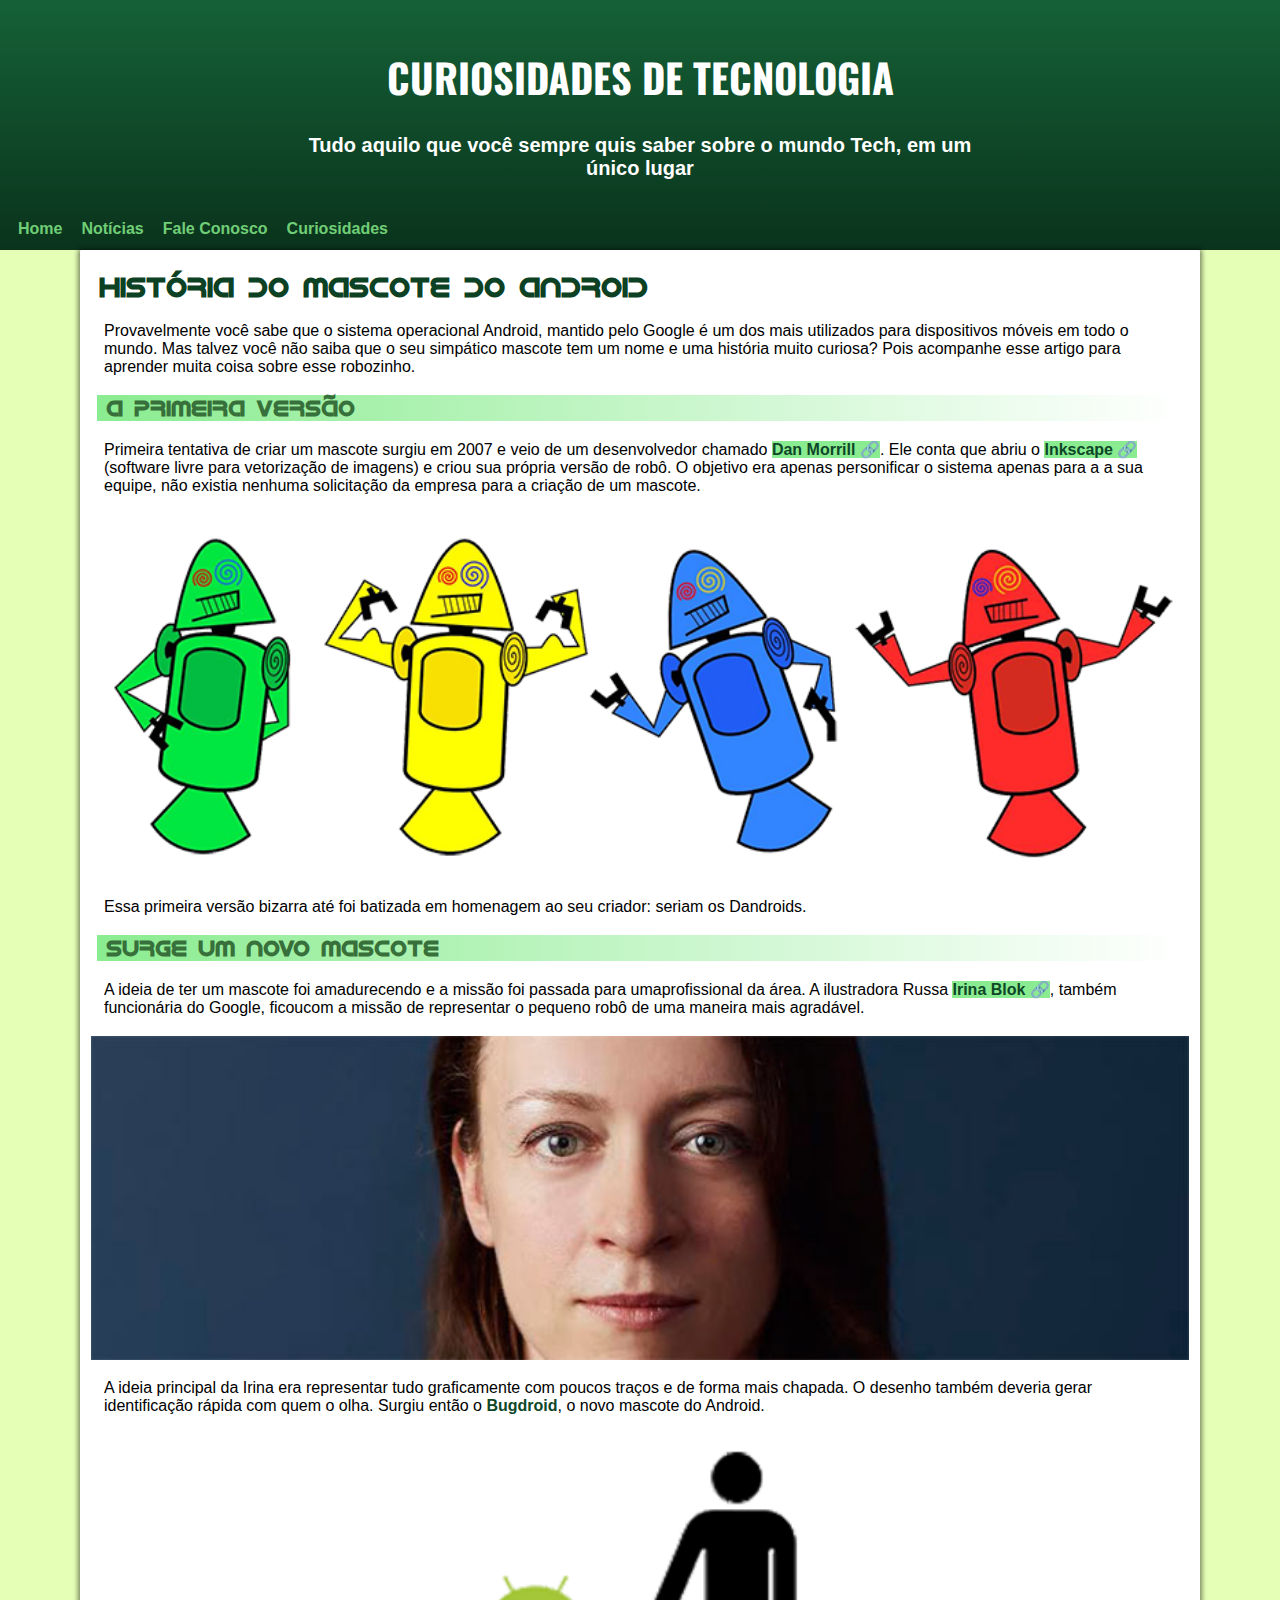
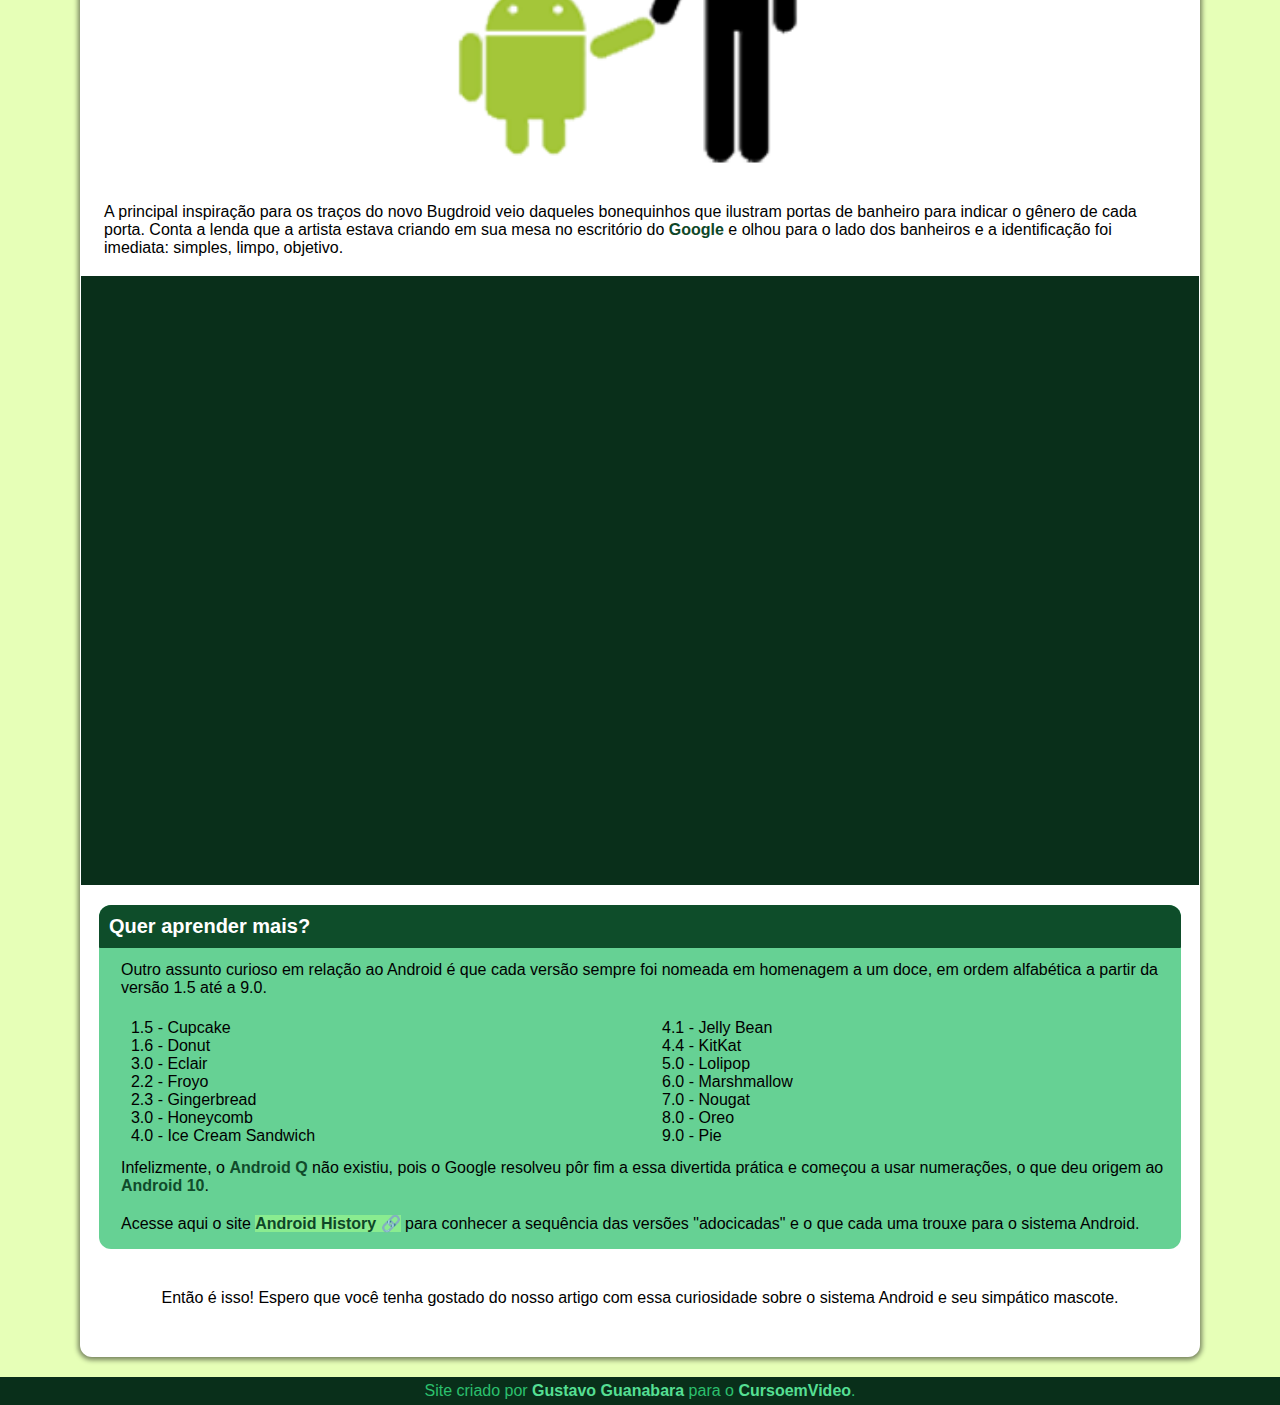
==== index.html @ fbd1e206 "mudança no nome do arquivo" ====
<!DOCTYPE html>
<html lang="pt-br">
<head>
    <meta charset="UTF-8">
    <meta name="viewport" content="width=device-width, initial-scale=1.0">
    <title>Site bla bla bla</title>
    <link rel="shortcut icon" href="imagens/favicon.ico" type="image/x-icon">
    <link rel="stylesheet" href="style.css">
</head>
<body>
    <header>
        <h1>CURIOSIDADES DE TECNOLOGIA</h1>
        <h2>Tudo aquilo que você sempre quis saber sobre o mundo Tech, em um <br>único lugar</h2>
        <nav>
            <p><a href="#">Home</a> <a href="#">Notícias</a> <a href="#">Fale Conosco</a> <a href="#">Curiosidades</a></p>
        </nav>
    </header>
    <main>
        <section>
            <article>
                <h1>História do Mascote do Android</h1>
                <p>Provavelmente você sabe que o sistema operacional Android, mantido pelo Google é um dos mais utilizados para dispositivos móveis em todo o mundo. Mas talvez você não saiba que o seu simpático mascote tem um nome e uma história muito curiosa? Pois acompanhe esse artigo para aprender muita coisa sobre esse robozinho.</p>
            </article>
        </section>
        <section>
            <article>
                <h2>A primeira versão</h2>
                <p>Primeira tentativa de criar um mascote surgiu em 2007 e veio de um desenvolvedor chamado <a href="https://www.linkedin.com/in/morrildl" target="_blank" rel="external">Dan Morrill &#x1F517</a>. Ele conta que abriu o <a href="https://inkscape.org/pt-br/" target="_blank" rel="external">Inkscape &#x1F517</a> (software livre para vetorização de imagens) e criou sua própria versão de robô. O objetivo era apenas personificar o sistema apenas para a a sua equipe, não existia nenhuma solicitação da empresa para a criação de um mascote.</p>
                <picture>
                    <source media="(max-width:750px)" srcset="imagens/dan-droids-pq.png" type="image/png">
                    <img src="imagens/dan-droids.png" alt="Modelo inicial dos androides">
                </picture>
            </article>
        </section>
        <article>
               <p>Essa primeira versão bizarra até foi batizada em homenagem ao seu criador: seriam os Dandroids.</p>
        </article>
        <section>
            <article>
                <h2>Surge um novo mascote</h2>
                <p>A ideia de ter um mascote foi amadurecendo e a missão foi passada para umaprofissional da área. A ilustradora Russa <a href="https://www.irinablok.com/" target="_blank" rel="external">Irina Blok &#x1F517</a>, também funcionária do Google, ficoucom a missão de representar o pequeno robô de uma maneira mais agradável.</p>
                <picture>
                    <source media="(max-width:750px)" srcset="imagens/irina-blok-pq.jpg">
                    <img src="imagens/irina-blok.jpg" alt="Foto de Irina Blok">
                </picture>
                <p>A ideia principal da Irina era representar tudo graficamente com poucos traços e de forma mais chapada. O desenho também deveria gerar identificação rápida com quem o olha. Surgiu então o <strong style="color: #0e4728;">Bugdroid</strong>, o novo mascote do Android.</p>
                <picture id="droid">
                    <img src="imagens/bugdroid.png" alt="imagem do bugdroid">
                </picture>
            </article>
        </section>
       <article>
             <p>A principal inspiração para os traços do novo Bugdroid veio daqueles bonequinhos que ilustram portas de banheiro para indicar o gênero de cada porta. Conta a lenda que a artista estava criando em sua mesa no escritório do <strong style="color: #0e4728;">Google</strong> e olhou para o lado dos banheiros e a identificação foi imediata: simples, limpo, objetivo.</p>
       </article>
       <article id="video">
            <iframe src="https://www.youtube.com/embed/l2UDgpLz20M?si=RlgzcBihl0af1uvD" title="YouTube video player" frameborder="0" allow="accelerometer; autoplay; clipboard-write; encrypted-media; gyroscope; picture-in-picture; web-share" allowfullscreen></iframe>
       </article>
       <section>
            <article id="extra">
                <h1>Quer aprender mais? </h1>
                <p id="paragrafo">Outro assunto curioso em relação ao Android é que cada versão sempre foi nomeada em homenagem a um doce, em ordem alfabética a partir da versão 1.5 até a 9.0.</p>
                <ul>
                    <li>1.5 - Cupcake</li>
                    <li>1.6 - Donut</li>
                    <li>3.0 - Eclair</li>
                    <li>2.2 - Froyo</li>
                    <li>2.3 - Gingerbread</li>
                    <li>3.0 - Honeycomb</li>
                    <li>4.0 - Ice Cream Sandwich</li>
                </ul>
                <ul>
                    <li>4.1 - Jelly Bean</li>
                    <li>4.4 - KitKat</li>
                    <li>5.0 - Lolipop</li>
                    <li>6.0 - Marshmallow</li>
                    <li>7.0 - Nougat</li>
                    <li>8.0 - Oreo</li>
                    <li>9.0 - Pie</li>
                </ul>
                <p>Infelizmente, o <strong style="color: #104b2b;">Android Q</strong> não existiu, pois o Google resolveu pôr fim a essa divertida prática e começou a usar numerações, o que deu origem ao <strong style="color: #104b2b;">Android 10</strong>.</p>
        
                <p>Acesse aqui o site <a href="https://www.android.com/intl/pt_pt/history/" target="_blank" rel="external">Android History &#x1F517</a> para conhecer a sequência das versões "adocicadas" e o que cada uma trouxe para o sistema Android.</p>
            </article>
       </section>
       <article id="end">
            <p>    Então é isso! Espero que você tenha gostado do nosso artigo com essa curiosidade sobre o sistema Android e seu simpático mascote.</p>
       </article>
    </main>
    <footer>Site criado por <strong style="color: #55df93;">Gustavo Guanabara</strong> para o <strong style="color: #55df93;">CursoemVideo</strong>.</footer>
</body>
</html>
---- style.css ----
@charset "UTF-8";

@import url('https://fonts.googleapis.com/css2?family=Oswald:wght@200..700&family=Work+Sans:ital,wght@0,100..900;1,100..900&display=swap');

@font-face {
    font-family: 'idroid';
    src: url('fontes/idroid-webfont.woff2') format('woff2'),
         url('fontes/idroid-webfont.woff') format('woff');
    font-weight: normal;
    font-style: normal;
    }


body {
    padding: 0;
    background-color: #E6FFB7;
    overflow-x: hidden;
    display: flex;
    flex-direction: column;
    min-height: 100vh;
    margin: 0;
}

header {
    background-image:linear-gradient(#156137, #0a331c);
    width: 100%; /* 100% da largura da viewport */
    padding: 20px;
    box-sizing: border-box;
    margin: 0;
}

header > h1{
    font: bold 40px 'Oswald', Arial, Helvetica, sans-serif;
    text-align: center;
    color: white;
}

header > h2 {
    font: bold 20px Arial, Helvetica, sans-serif;
    text-align: center;
    margin-bottom: 40px;
    color: white;
}

nav {
    text-align: left;
    margin: 0px 0px -8px -2px
}

nav > p {
    margin: 0;
}

nav > p > a {
    font: bold 16px Arial, Helvetica, sans-serif;
    margin-right: 15px; 
    text-decoration: none; 
    color: #70ce76;
}

nav > p > a:hover {
    font: bold 16px Arial, Helvetica, sans-serif ;
    color: #11522e;
    text-decoration: underline;
    background-color: #178a4b;
    padding: 10px;
    border-radius: 6px;
}

main {
    flex: 1;
    background-color: white;
    margin: 0px 80px 20px 80px;
    box-shadow: 0px 1px 5px 2px rgba(0, 0, 0, 0.486);
    padding: 1px;
    border-radius: 1px 1px 12px 12px;
}

article > picture {
    text-align: justify;
}

article > p > a {
    font: bold 16px Arial, Helvetica, sans-serif ;
    color: #0e4728;
    text-decoration: none;
    background-color: #8aec90;
}

#droid {
    text-align: justify;
    display: block;
    margin: 0 auto;
    max-width: 50%;
    max-height: 50vw;
}

article > picture > img {
    display: block;
    margin: 0 auto; /* Isso centralizará a imagem horizontalmente */
    width: calc(100% - 20px);
    height: auto;
}

#video {
    background-color: #092F1A;
    text-align: center;
    padding: 18px 5px 15px 5px;
    overflow: hidden;
}

#video > iframe {
    height: 45vw;
    width: 90%;
    max-height: 80vh;
    display: block;
    margin: 0 auto;
}


article > p {
    font: normal 16px Arial, Helvetica, sans-serif;
    margin: 19px 23px
}

article > h1 {
    font: bold 28px 'idroid';
    text-align: left;
    margin: 19px;
    color: #0c4124;
}

article > h2 {
    color: #37703a;
    font: bold 22px 'idroid';
    margin: 7px 16px;
    background-image: linear-gradient(to right, #8aec90, white);
    padding: 0px 10px;
}


#extra {
    min-height: 200px;
    width: 95%;
    display: flex;
    flex-wrap: wrap;
    margin: 20px auto;
    background-color: #66d194;
    color: white;
    padding: 10px;
    align-items: center;
    border-radius: 12px;
    position: relative;
}

#extra > h1{
    font: bold 20px Arial, Helvetica, sans-serif;
    margin: 0;
    color: white;
    background-color: #0e4d2a;
    padding: 10px;
    width: 100%;
    position: absolute;
    box-sizing: border-box;
    top: 0;
    left: 0;
    right: 0;
    border-radius: 12px 12px 1px 1px;
}
    
#extra > #paragrafo {
    margin: 46px 1px 21px 12px;
    font: normal 16px Arial, Helvetica, sans-serif;
    color: black;
}

#extra > p {
    margin: 13px 0px 6px 12px;
    font: normal 16px Arial, Helvetica, sans-serif;
    color: black;
}

#extra > ul {
    font: normal 16px Arial, Helvetica, sans-serif;
    flex: 1;
    padding: 0;
    margin: 0 10px 0 0;
    list-style-type: none;
    display: flex;
    flex-direction: column;
    align-items: left;
    padding: 1px 1px 1px 22px;
    color: black;
}

#extra > ul > il {
    margin-bottom: 5px;
    text-align: center;
    padding: 10px;
}

#end {
    text-align: center;
    padding: 1px 1px 30px 1px;
}

footer {
    font: normal 16px Arial, Helvetica, sans-serif;
    margin: 0;
    text-align: center;
    background-color: #092F1A;
    color: #2cc06e;
    padding: 5px;
}
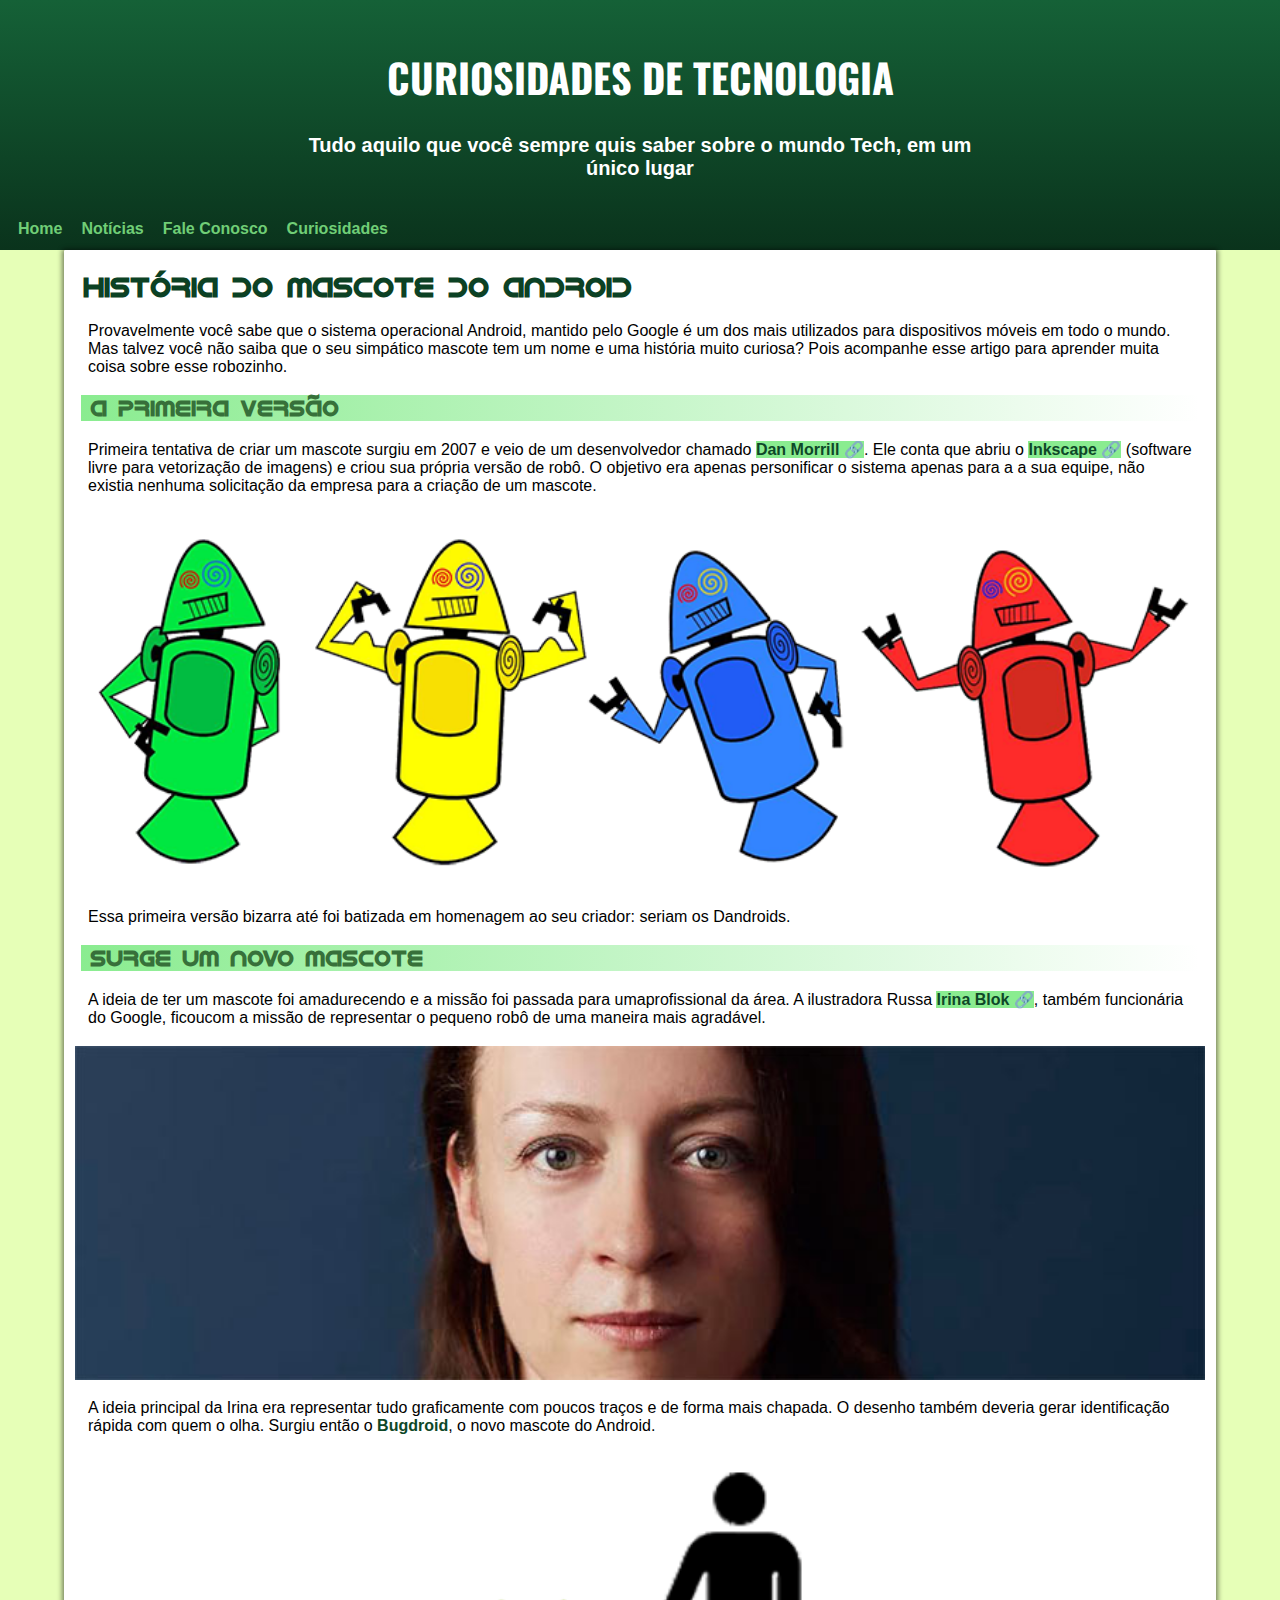
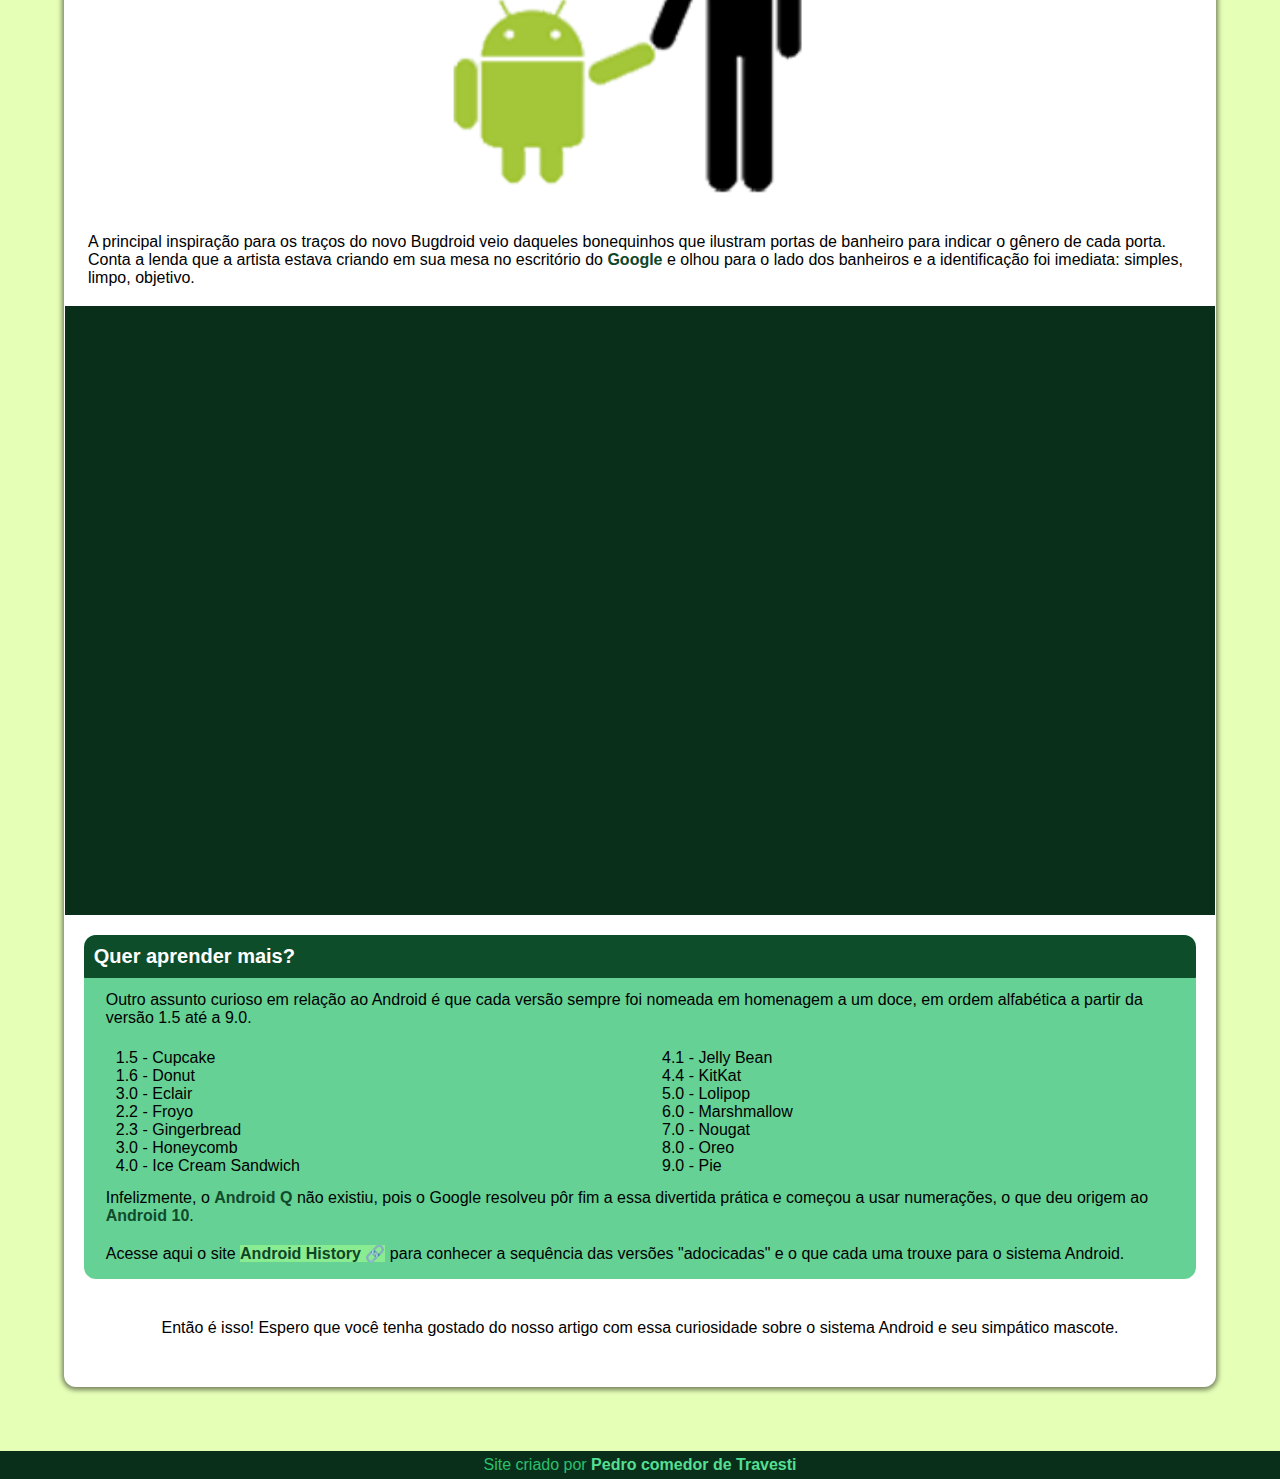
==== commit 795423c4: "mudança do footer" ====
--- a/index.html
+++ b/index.html
@@ -86,6 +86,6 @@
             <p>    Então é isso! Espero que você tenha gostado do nosso artigo com essa curiosidade sobre o sistema Android e seu simpático mascote.</p>
        </article>
     </main>
-    <footer>Site criado por <strong style="color: #55df93;">Gustavo Guanabara</strong> para o <strong style="color: #55df93;">CursoemVideo</strong>.</footer>
+    <footer>Site criado por <strong style="color: #55df93;">Pedro comedor de Travesti</strong></footer>
 </body>
 </html>--- a/style.css
+++ b/style.css
@@ -70,10 +70,16 @@
 main {
     flex: 1;
     background-color: white;
-    margin: 0px 80px 20px 80px;
+    margin: 0 5% 5% 5%;
     box-shadow: 0px 1px 5px 2px rgba(0, 0, 0, 0.486);
     padding: 1px;
     border-radius: 1px 1px 12px 12px;
+}
+
+@media only screen and (max-width: 600px) {
+    main {
+        margin: 0 10% 10% 10%; 
+    }
 }
 
 article > picture {
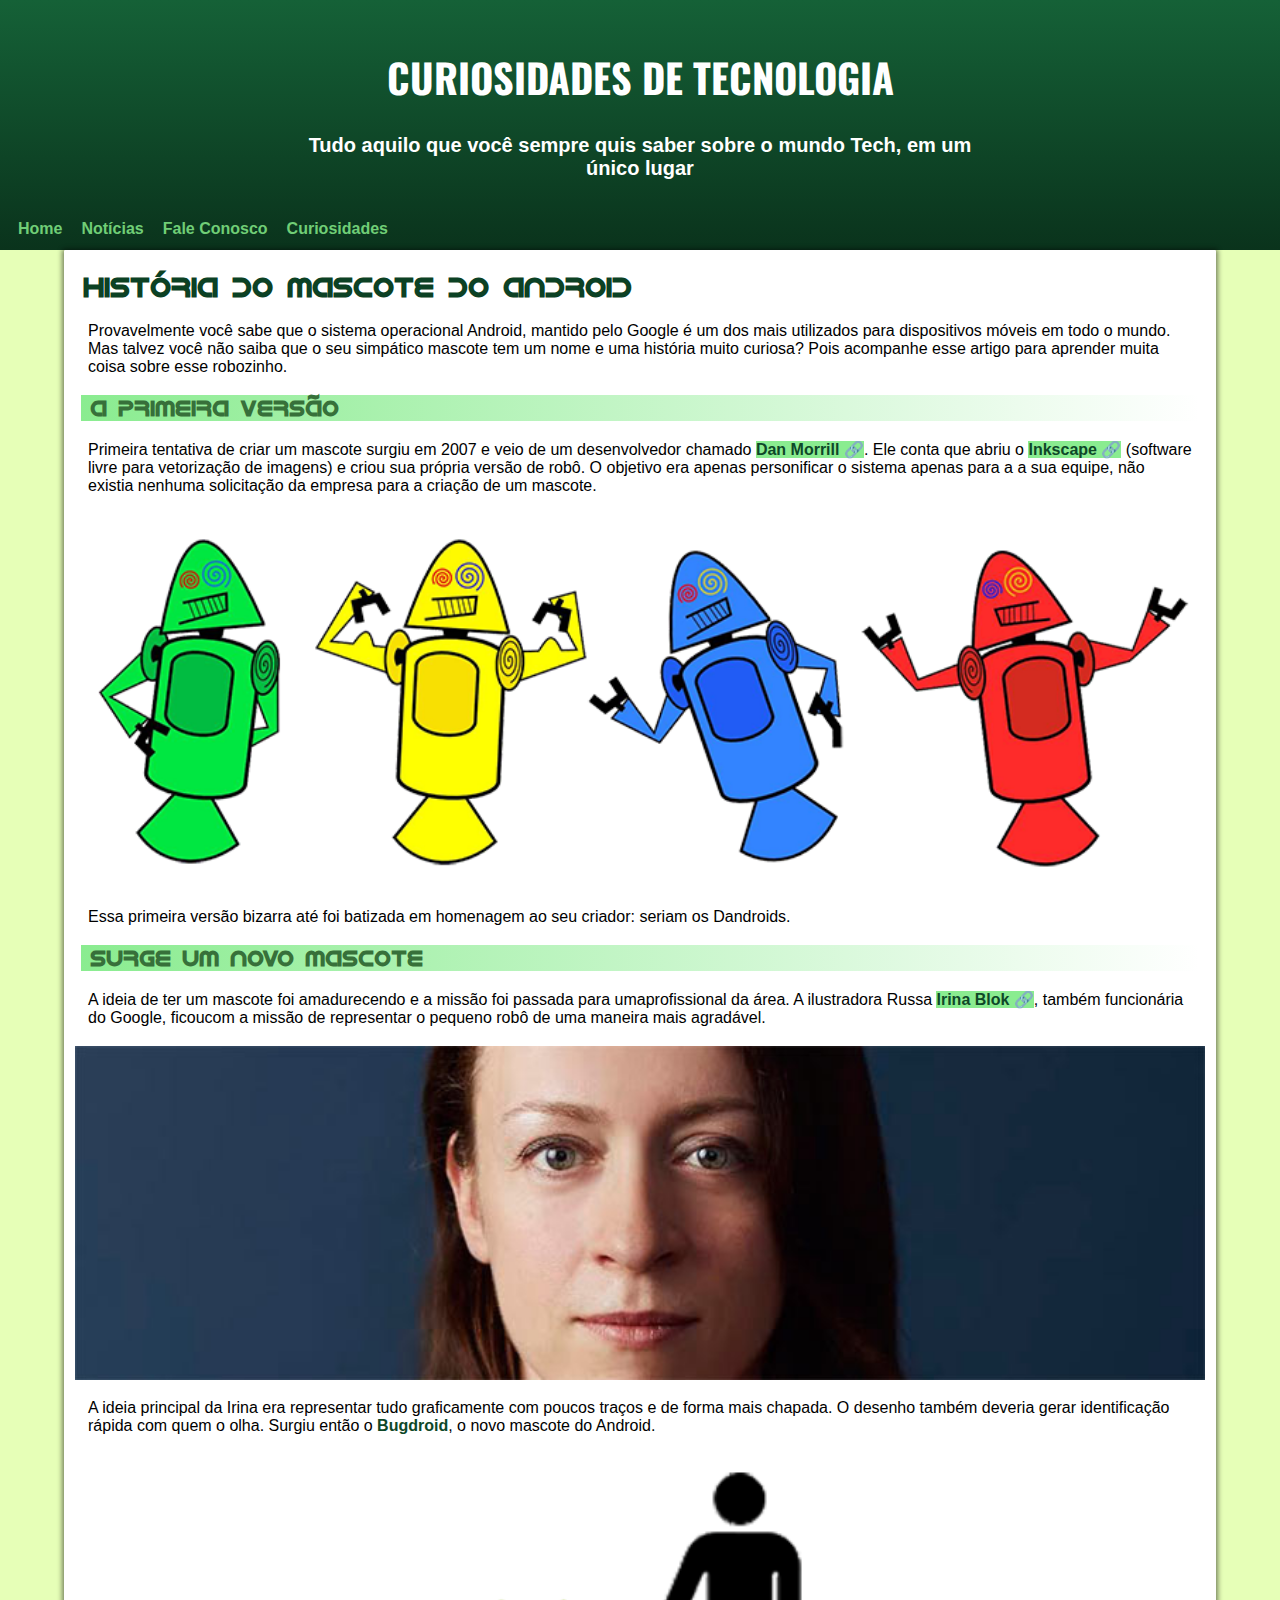
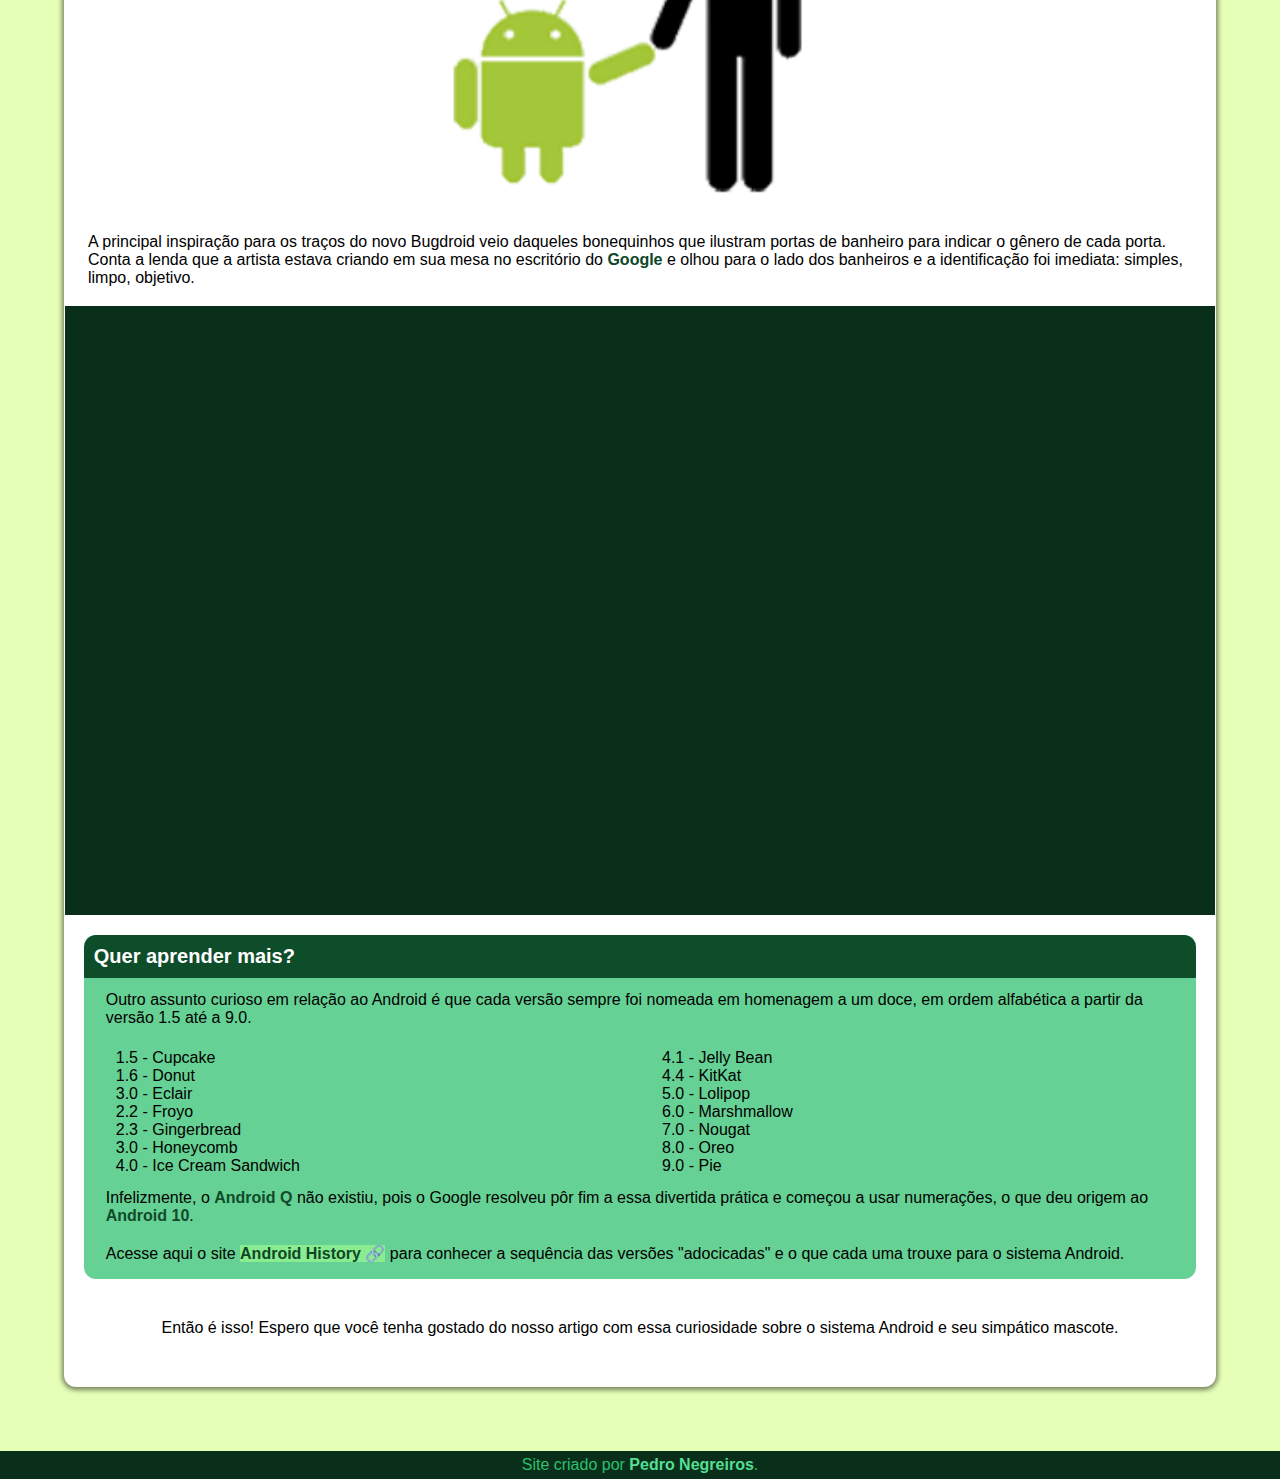
==== commit a473bc5c: "mudei" ====
--- a/index.html
+++ b/index.html
@@ -3,7 +3,7 @@
 <head>
     <meta charset="UTF-8">
     <meta name="viewport" content="width=device-width, initial-scale=1.0">
-    <title>Site bla bla bla</title>
+    <title>Site que eu desenvolvi</title>
     <link rel="shortcut icon" href="imagens/favicon.ico" type="image/x-icon">
     <link rel="stylesheet" href="style.css">
 </head>
@@ -86,6 +86,6 @@
             <p>    Então é isso! Espero que você tenha gostado do nosso artigo com essa curiosidade sobre o sistema Android e seu simpático mascote.</p>
        </article>
     </main>
-    <footer>Site criado por <strong style="color: #55df93;">Pedro comedor de Travesti</strong></footer>
+    <footer>Site criado por <strong style="color: #55df93;">Pedro Negreiros</strong>.</footer>
 </body>
 </html>